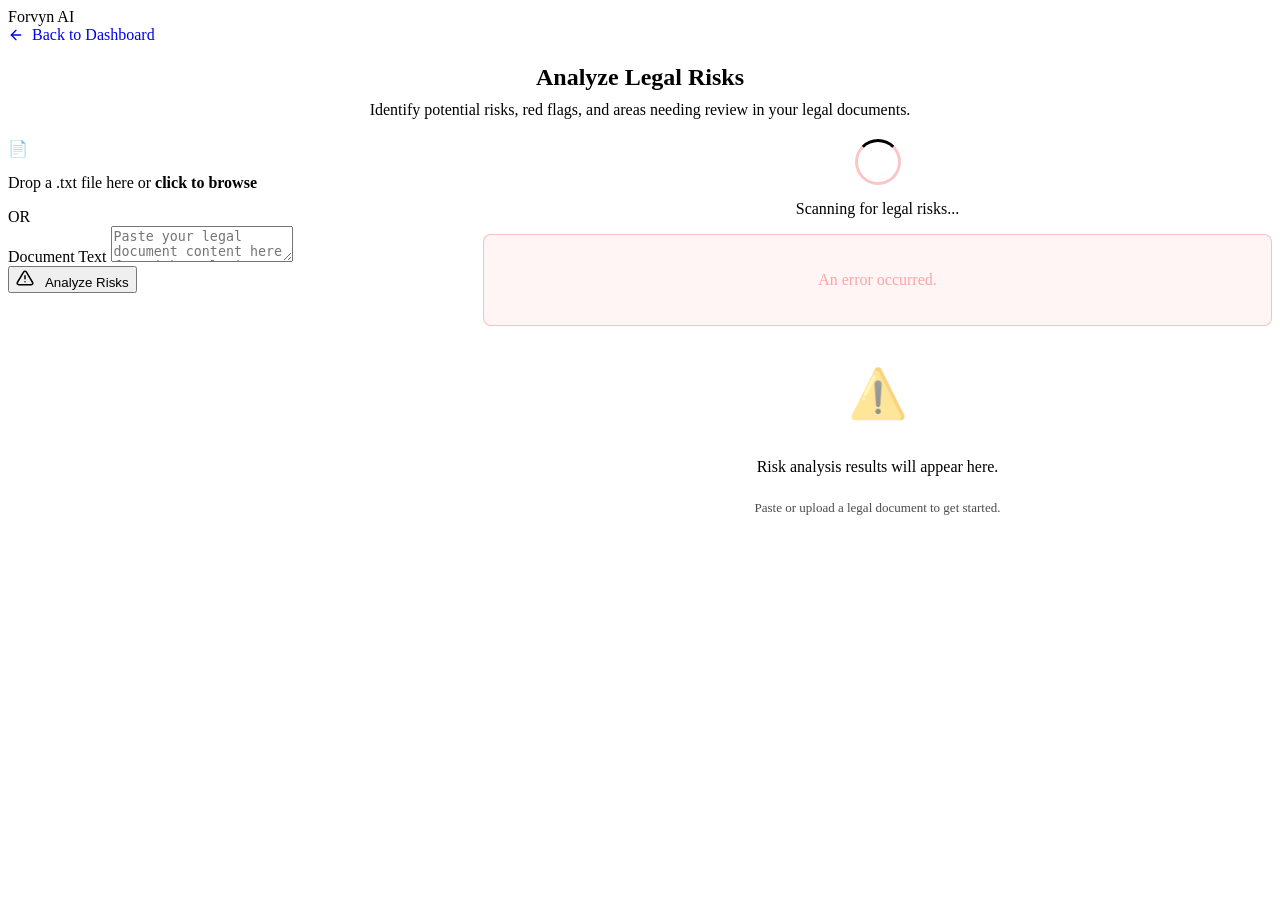
==== frontend/analyze-risks.html @ a5313e43 "commplete v1" ====
<!DOCTYPE html>
<html>
<head>
    <title>Analyze Legal Risks - Forvyn AI</title>
    <link rel="stylesheet" href="/static/styles.css?v=22">
    <link href="https://fonts.googleapis.com/css2?family=Outfit:wght@300;400;500;600;700&display=swap" rel="stylesheet">
    <style>
        .grid-layout { display: grid; grid-template-columns: 450px 1fr; gap: 25px; align-items: start; }
        @media (max-width: 900px) { .grid-layout { grid-template-columns: 1fr; } }
    </style>
</head>
<body>
    <div class="app">
        <header style="justify-content: space-between; width: 100%;">
            <div style="display: flex; align-items: center; gap: 20px;">
                <div class="logo" style="cursor: pointer;" onclick="window.location.href='/'">Forvyn <span class="highlight">AI</span></div>
            </div>
            <a href="/" class="secondary-btn" style="text-decoration: none; display: flex; align-items: center; gap: 8px;">
                <svg viewBox="0 0 24 24" fill="none" stroke="currentColor" stroke-width="2" stroke-linecap="round" stroke-linejoin="round" style="width: 16px; height: 16px;">
                    <line x1="19" y1="12" x2="5" y2="12"></line>
                    <polyline points="12 19 5 12 12 5"></polyline>
                </svg>
                Back to Dashboard
            </a>
        </header>

        <div style="margin-bottom: 20px; text-align: center; animation: fadeInDown 0.8s ease-out;">
            <h2 style="font-size: 24px; text-transform: none; color: var(--text-main); margin-bottom: 10px; border: none; padding: 0;">Analyze Legal Risks</h2>
            <p style="color: var(--text-muted); font-size: 16px; margin: 0;">Identify potential risks, red flags, and areas needing review in your legal documents.</p>
        </div>

        <div class="grid-layout" style="animation: fadeIn 1s ease-out;">
            <!-- Left Side: Input -->
            <div class="card input-card">
                <div class="file-upload-area" id="dropZone">
                    <div class="upload-icon">📄</div>
                    <p>Drop a .txt file here or <strong>click to browse</strong></p>
                    <input type="file" id="fileInput" accept=".txt,.text" style="display: none;">
                </div>

                <div class="or-divider">OR</div>

                <div class="form-group">
                    <label>Document Text</label>
                    <textarea id="documentInput" placeholder="Paste your legal document content here for risk analysis..."></textarea>
                </div>

                <button class="primary-btn" id="analyzeBtn" onclick="analyzeRisks()">
                    <svg viewBox="0 0 24 24" fill="none" stroke="currentColor" stroke-width="2" stroke-linecap="round" stroke-linejoin="round" style="width: 18px; height: 18px; margin-right: 8px;">
                        <path d="M10.29 3.86L1.82 18a2 2 0 0 0 1.71 3h16.94a2 2 0 0 0 1.71-3L13.71 3.86a2 2 0 0 0-3.42 0z"></path>
                        <line x1="12" y1="9" x2="12" y2="13"></line>
                        <line x1="12" y1="17" x2="12.01" y2="17"></line>
                    </svg>
                    Analyze Risks
                </button>
            </div>

            <!-- Right Side: Output -->
            <div class="card output-card">
                <!-- Loading State -->
                <div id="loadingState" class="hidden" style="flex: 1; display: flex; flex-direction: column; align-items: center; justify-content: center;">
                    <div style="display: inline-block; width: 40px; height: 40px; border: 3px solid rgba(239, 68, 68, 0.3); border-radius: 50%; border-top-color: var(--danger); animation: spin 1s ease-in-out infinite;"></div>
                    <p style="color: var(--text-muted); margin-top: 15px;">Scanning for legal risks...</p>
                </div>

                <!-- Error State -->
                <div id="errorState" class="hidden" style="padding: 20px; border-radius: 8px; border: 1px solid rgba(239, 68, 68, 0.3); background: rgba(239, 68, 68, 0.05); text-align: center; color: #fca5a5;">
                    <p id="errorText">An error occurred.</p>
                </div>

                <!-- Empty State -->
                <div id="emptyState" style="flex: 1; display: flex; flex-direction: column; align-items: center; justify-content: center; color: var(--text-muted); text-align: center; padding: 40px;">
                    <div style="font-size: 48px; margin-bottom: 20px; opacity: 0.5;">⚠️</div>
                    <p>Risk analysis results will appear here.</p>
                    <p style="font-size: 13px; opacity: 0.7; margin-top: 8px;">Paste or upload a legal document to get started.</p>
                </div>

                <!-- Result Content -->
                <div id="resultContent" class="hidden" style="flex: 1; overflow-y: auto; padding-right: 10px;">
                    <div class="risk-summary-bar" id="riskSummary"></div>
                    <div id="risksList"></div>
                </div>
            </div>
        </div>
    </div>
    <script src="/static/legal.js?v=3"></script>
    <script src="/static/chatbot.js?v=1"></script>
</body>
</html>
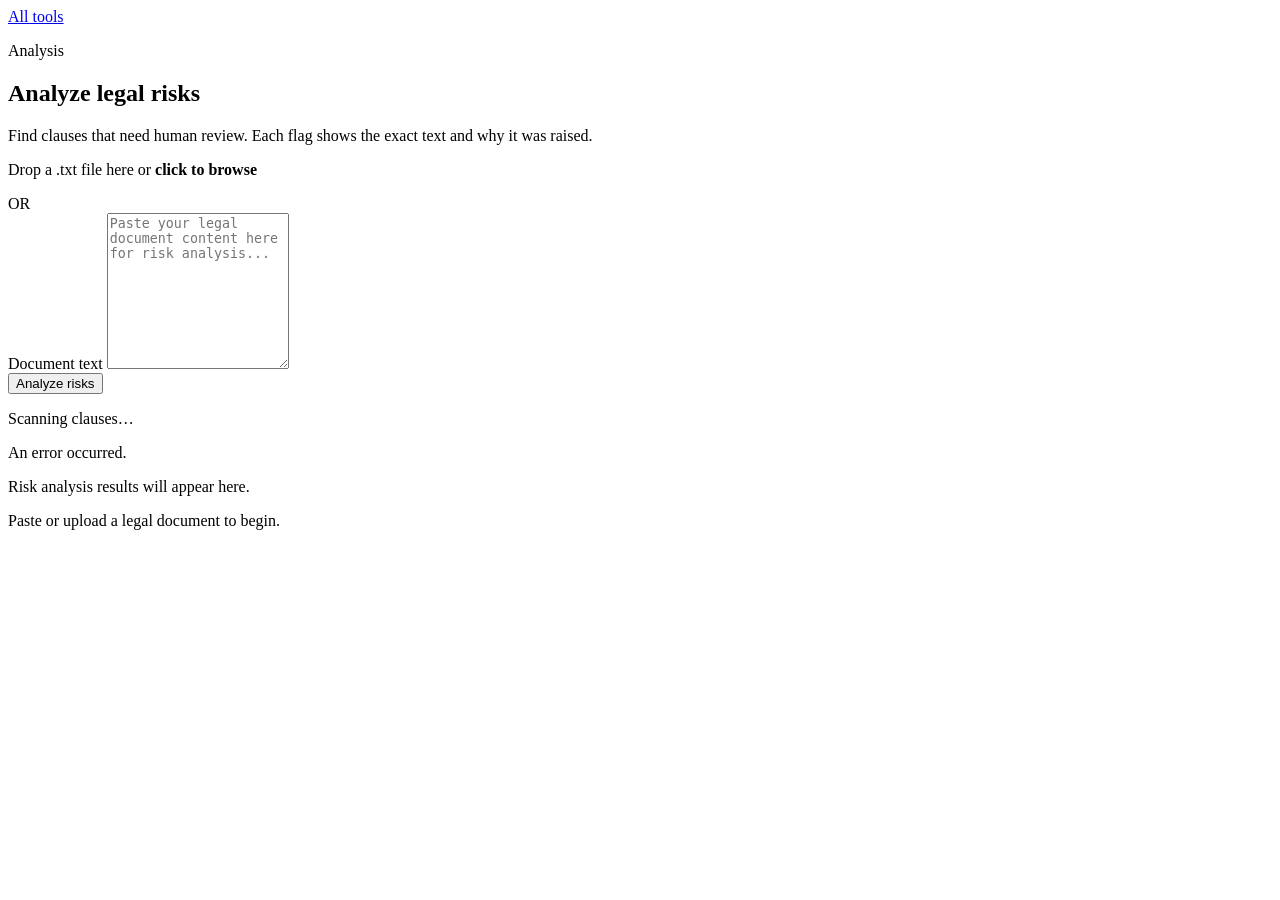
==== commit 7a344b6e: "Frontend: full-height Lady Justice picture as home hero Replace the Sketchfab iframe viewer with the" ====
--- a/frontend/analyze-risks.html
+++ b/frontend/analyze-risks.html
@@ -1,39 +1,27 @@
 <!DOCTYPE html>
-<html>
+<html lang="en">
 <head>
-    <title>Analyze Legal Risks - Forvyn AI</title>
-    <link rel="stylesheet" href="/static/styles.css?v=22">
-    <link href="https://fonts.googleapis.com/css2?family=Outfit:wght@300;400;500;600;700&display=swap" rel="stylesheet">
-    <style>
-        .grid-layout { display: grid; grid-template-columns: 450px 1fr; gap: 25px; align-items: start; }
-        @media (max-width: 900px) { .grid-layout { grid-template-columns: 1fr; } }
-    </style>
+    <meta charset="UTF-8">
+    <meta name="viewport" content="width=device-width, initial-scale=1.0">
+    <title>Analyze legal risks — Forvyn</title>
+    <link rel="stylesheet" href="/static/styles.css?v=43">
+    <link rel="stylesheet" href="/static/legal.css?v=10">
 </head>
-<body>
-    <div class="app">
-        <header style="justify-content: space-between; width: 100%;">
-            <div style="display: flex; align-items: center; gap: 20px;">
-                <div class="logo" style="cursor: pointer;" onclick="window.location.href='/'">Forvyn <span class="highlight">AI</span></div>
-            </div>
-            <a href="/" class="secondary-btn" style="text-decoration: none; display: flex; align-items: center; gap: 8px;">
-                <svg viewBox="0 0 24 24" fill="none" stroke="currentColor" stroke-width="2" stroke-linecap="round" stroke-linejoin="round" style="width: 16px; height: 16px;">
-                    <line x1="19" y1="12" x2="5" y2="12"></line>
-                    <polyline points="12 19 5 12 12 5"></polyline>
-                </svg>
-                Back to Dashboard
-            </a>
-        </header>
+<body data-page="tools">
+    <div data-shell="header"></div>
 
-        <div style="margin-bottom: 20px; text-align: center; animation: fadeInDown 0.8s ease-out;">
-            <h2 style="font-size: 24px; text-transform: none; color: var(--text-main); margin-bottom: 10px; border: none; padding: 0;">Analyze Legal Risks</h2>
-            <p style="color: var(--text-muted); font-size: 16px; margin: 0;">Identify potential risks, red flags, and areas needing review in your legal documents.</p>
-        </div>
+    <main class="wrap">
+        <section class="page-head">
+            <a class="back-link" href="/tools"><span data-icon="arrow-left" data-size="16"></span>All tools</a>
+            <p class="eyebrow">Analysis</p>
+            <h1>Analyze legal risks</h1>
+            <p class="lede">Find clauses that need human review. Each flag shows the exact text and why it was raised.</p>
+        </section>
 
-        <div class="grid-layout" style="animation: fadeIn 1s ease-out;">
-            <!-- Left Side: Input -->
-            <div class="card input-card">
+        <div class="tool-grid">
+            <section class="card input-card">
                 <div class="file-upload-area" id="dropZone">
-                    <div class="upload-icon">📄</div>
+                    <span class="upload-icon" data-icon="upload" data-size="22"></span>
                     <p>Drop a .txt file here or <strong>click to browse</strong></p>
                     <input type="file" id="fileInput" accept=".txt,.text" style="display: none;">
                 </div>
@@ -41,49 +29,41 @@
                 <div class="or-divider">OR</div>
 
                 <div class="form-group">
-                    <label>Document Text</label>
-                    <textarea id="documentInput" placeholder="Paste your legal document content here for risk analysis..."></textarea>
+                    <label for="documentInput">Document text</label>
+                    <textarea id="documentInput" rows="10" placeholder="Paste your legal document content here for risk analysis..."></textarea>
                 </div>
 
-                <button class="primary-btn" id="analyzeBtn" onclick="analyzeRisks()">
-                    <svg viewBox="0 0 24 24" fill="none" stroke="currentColor" stroke-width="2" stroke-linecap="round" stroke-linejoin="round" style="width: 18px; height: 18px; margin-right: 8px;">
-                        <path d="M10.29 3.86L1.82 18a2 2 0 0 0 1.71 3h16.94a2 2 0 0 0 1.71-3L13.71 3.86a2 2 0 0 0-3.42 0z"></path>
-                        <line x1="12" y1="9" x2="12" y2="13"></line>
-                        <line x1="12" y1="17" x2="12.01" y2="17"></line>
-                    </svg>
-                    Analyze Risks
-                </button>
-            </div>
+                <button class="primary-btn" id="analyzeBtn" onclick="analyzeRisks()">Analyze risks</button>
+            </section>
 
-            <!-- Right Side: Output -->
-            <div class="card output-card">
-                <!-- Loading State -->
-                <div id="loadingState" class="hidden" style="flex: 1; display: flex; flex-direction: column; align-items: center; justify-content: center;">
-                    <div style="display: inline-block; width: 40px; height: 40px; border: 3px solid rgba(239, 68, 68, 0.3); border-radius: 50%; border-top-color: var(--danger); animation: spin 1s ease-in-out infinite;"></div>
-                    <p style="color: var(--text-muted); margin-top: 15px;">Scanning for legal risks...</p>
+            <section class="card output-card" aria-live="polite">
+                <div id="loadingState" class="state hidden">
+                    <div class="spinner"></div>
+                    <p>Scanning clauses&hellip;</p>
                 </div>
 
-                <!-- Error State -->
-                <div id="errorState" class="hidden" style="padding: 20px; border-radius: 8px; border: 1px solid rgba(239, 68, 68, 0.3); background: rgba(239, 68, 68, 0.05); text-align: center; color: #fca5a5;">
+                <div id="errorState" class="state-error hidden">
                     <p id="errorText">An error occurred.</p>
                 </div>
 
-                <!-- Empty State -->
-                <div id="emptyState" style="flex: 1; display: flex; flex-direction: column; align-items: center; justify-content: center; color: var(--text-muted); text-align: center; padding: 40px;">
-                    <div style="font-size: 48px; margin-bottom: 20px; opacity: 0.5;">⚠️</div>
+                <div id="emptyState" class="state state-empty">
+                    <div class="state-mark" data-icon="risk" data-size="22"></div>
                     <p>Risk analysis results will appear here.</p>
-                    <p style="font-size: 13px; opacity: 0.7; margin-top: 8px;">Paste or upload a legal document to get started.</p>
+                    <p class="state-sub">Paste or upload a legal document to begin.</p>
                 </div>
 
-                <!-- Result Content -->
-                <div id="resultContent" class="hidden" style="flex: 1; overflow-y: auto; padding-right: 10px;">
+                <div id="resultContent" class="result hidden">
                     <div class="risk-summary-bar" id="riskSummary"></div>
                     <div id="risksList"></div>
                 </div>
-            </div>
+            </section>
         </div>
-    </div>
-    <script src="/static/legal.js?v=3"></script>
-    <script src="/static/chatbot.js?v=1"></script>
+    </main>
+
+    <div data-shell="footer"></div>
+
+    <script src="/static/shell.js?v=3"></script>
+    <script src="/static/legal.js?v=5"></script>
+    <script src="/static/chatbot.js?v=2"></script>
 </body>
 </html>
